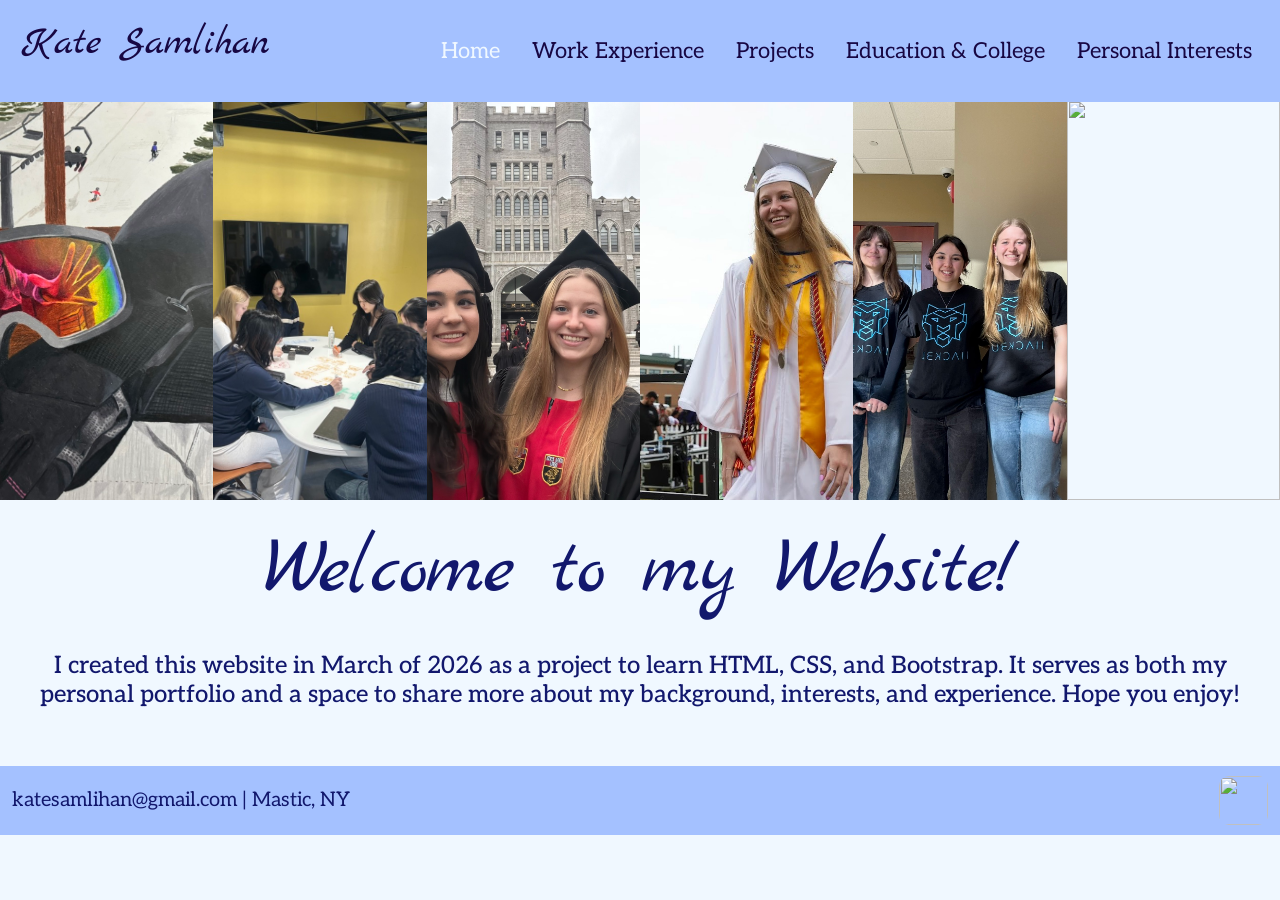
==== index.html @ 258d0478 "first commit" ====
<!DOCTYPE html>
<html>
    <head>
        <meta charset="utf-8">
        <meta http-equiv="X-UA-Compatible" content="IE=edge">
        <meta name="viewport" content="width=device-width, initial-scale=1">
    
        <!-- Bootstrap CSS -->
        <link href="https://cdn.jsdelivr.net/npm/bootstrap@5.1.3/dist/css/bootstrap.min.css" rel="stylesheet" integrity="sha384-1BmE4kWBq78iYhFldvKuhfTAU6auU8tT94WrHftjDbrCEXSU1oBoqyl2QvZ6jIW3" crossorigin="anonymous">
        <link rel="stylesheet" href="https://cdn.jsdelivr.net/npm/bootstrap-icons@1.9.1/font/bootstrap-icons.css">
    
        <!-- Bootstrap JavaScript -->
        <script src="https://cdn.jsdelivr.net/npm/bootstrap@5.1.3/dist/js/bootstrap.bundle.min.js" integrity="sha384-ka7Sk0Gln4gmtz2MlQnikT1wXgYsOg+OMhuP+IlRH9sENBO0LRn5q+8nbTov4+1p" crossorigin="anonymous"></script>
        
        <link rel="preconnect" href="https://fonts.googleapis.com">
        <link rel="preconnect" href="https://fonts.gstatic.com" crossorigin>

        <link rel="stylesheet" href="style.css">
        <link rel="stylesheet" href="https://fonts.googleapis.com/css2?family=Aleo&display=swap">
        <link href="https://fonts.googleapis.com/css2?family=Marck+Script&family=Momo+Trust+Display&family=Momo+Trust+Sans:wght@200..800&display=swap" rel="stylesheet">
        
        <title>Kate's Homepage</title>
    </head>
    
    <body>
        <nav class="navbar navbar-expand-lg navbar-light fixed-top">
            <div class="container-fluid">

                <p class="navbar-brand">Kate Samlihan</p>

                <!-- Hamburger button -->
                <button class="navbar-toggler" type="button" data-bs-toggle="collapse" data-bs-target="#navbarNav">
                    <span class="navbar-toggler-icon"></span>
                </button>

                <!-- Collapsible menu -->
                <div class="collapse navbar-collapse" id="navbarNav">
                    <ul class="navbar-nav ms-auto">
                        <li class="nav-item"><a class="nav-link active btn px-3" href="index.html">Home</a></li>
                        <li class="nav-item"><a class="nav-link btn px-3" href="work.html">Work Experience</a></li>
                        <li class="nav-item"><a class="nav-link btn px-3" href="projects.html">Projects</a></li>
                        <li class="nav-item"><a class="nav-link btn px-3" href="college.html">Education & College</a></li>
                        <li class="nav-item"><a class="nav-link btn px-3" href="interests.html">Personal Interests</a></li>
                    </ul>
                </div>
            </div>
        </nav>
        <div class="d-flex flex-column align-items-center">
            <div class="container-fluid px-0 image-bar">
            <div class="row g-0">
                <div class="col-2"><img src="ski.PNG" class="img-fluid cropped-img"></div>
                <div class="col-2"><img src="Studybuddies.PNG" class="img-fluid cropped-img"></div>
                <div class="col-2"><img src="KoreaGrad.JPG" class="img-fluid cropped-img"></div>
                <div class="col-2"><img src="Gradphoto.jpeg" class="img-fluid cropped-img"></div>
                <div class="col-2"><img src="HackBU.PNG" class="img-fluid cropped-img"></div>
                <div class="col-2"><img src="BingPhoto.png" class="img-fluid cropped-img"></div>
            </div>
            </div>
            <div class="intro">
                <br>
                <h1>Welcome to my Website!</h1>
                <br>
                <h4>I created this website in March of 2026 as a project to learn HTML, CSS, and Bootstrap. It serves as both my personal portfolio and a space to share more about my background, interests, and experience. Hope you enjoy!</h4>
                <br>
            </div>
        </div>
        
        <br>

        <footer>
            <div class="container-fluid d-flex justify-content-between align-items-center">
                <p class="mb-0">katesamlihan@gmail.com | Mastic, NY</p>
                <a href= "https://www.linkedin.com/in/katesamlihan/">
                    <img class="linkedinicon" src="https://codehs.com/uploads/a53c070977ac32128adb0f59ad2d9aee">
                </a>
            </div>
        </footer>
    </body>
    
    
</html>
---- style.css ----
body {
    padding-top: 100px;
    margin: 0;
    font-family: 'Aleo', serif;
    background-color: aliceblue;
    color: #12186d;
}

.navbar {
    background-color: #a4c1ff;
    color: #170743;
}

.navbar .nav-link {
  color: #170743 !important;
  font-size: 22px;
}

.navbar .nav-link.active, .navbar .nav-link:hover {
  color: aliceblue !important;
}

.navbar-brand{
    font-family: 'Marck Script', cursive;
    font-size: 40px;
    color: #170743;
    margin-left: 10px;
}

.cropped-img{
    width: 100%;
    height: 400px;      /* makes them equal height */
    object-fit: cover;  /* crops instead of stretching */
}

.intro {
    padding: 0 40px;
    text-align: center;
}

.intro h1, .info h1  {
    font-family: 'Marck Script', cursive;
    font-size: 80px;
}

footer {
    background-color: #a4c1ff;
    padding: 10px 0;
    font-size: 20px;
}

.linkedinicon {
    height: 49px;
    width: 49px;
    border-radius: 10px;
}

hr {
    border: none;
    border-top: 3px solid #12186d;
    background-color: #12186d;
    width: 100%;                    
    margin: 20px auto;  
}

.info {
    padding: 0 30px;
    font-size: 18px;
}

.info h2{
    font-weight: 900;
}
.info h3 {
    font-weight: 400;
    font-style: italic;
}
 .edutitle{
    font-size: 20px;
 }

 table {
    font-size: 18px;
    border-collapse: collapse;
    background-color: #e0e9fc;
    width: 100%;
 }
th{
    font-size: 20px;
    color:#12186d;
    border: 3px solid #a4c1ff;
    text-align: center;
}

td{
    border: 3px solid #a4c1ff;
    border-bottom: 3px solid #a4c1ff;
    color:#12186d;
}

figcaption{
    text-align: center;
    color:#12186d;
}

.studyimg {
    height: 500px;
    width: 450px;
}

#descript{
    font-size: 25px;
}
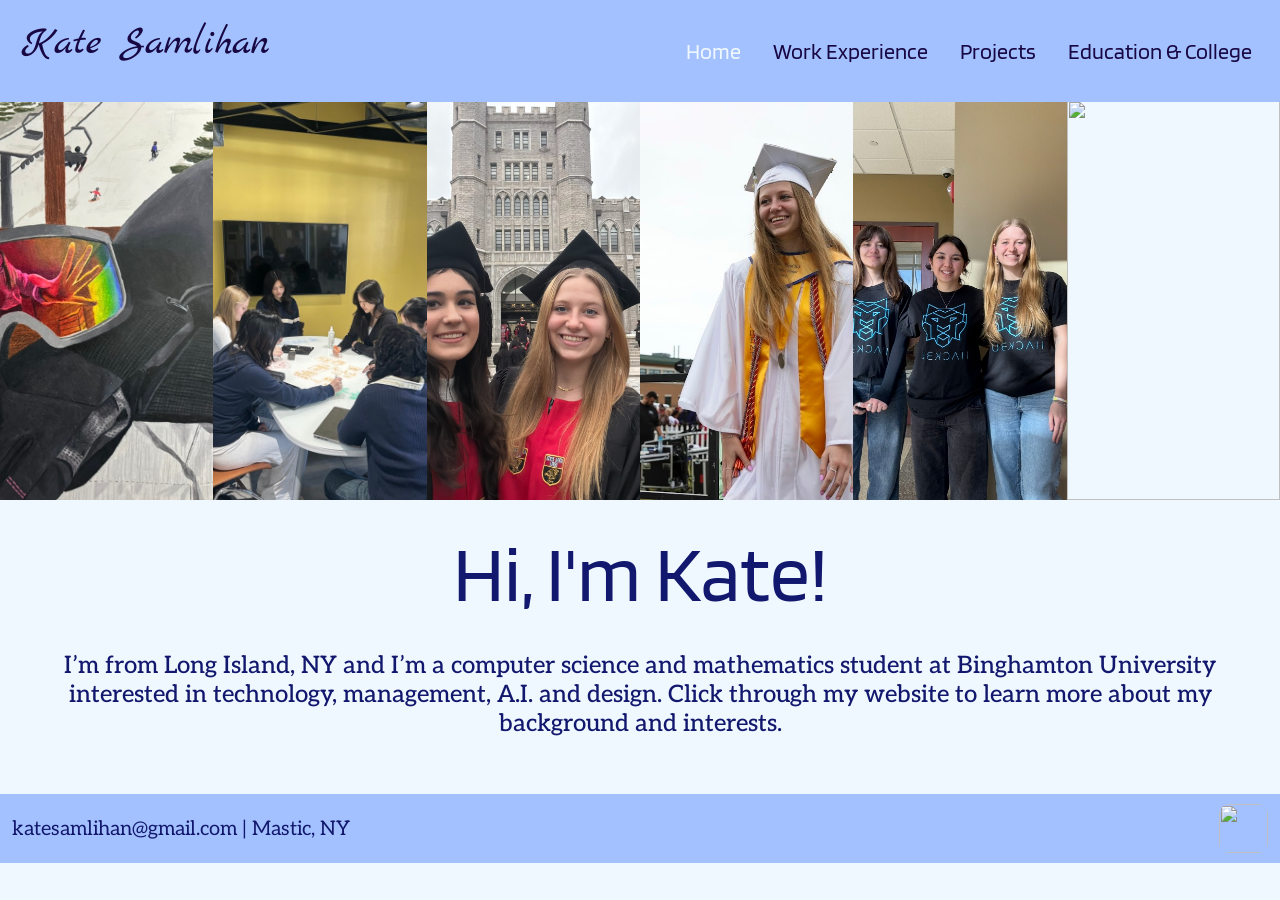
==== commit 0d899825: "End of school update" ====
--- a/index.html
+++ b/index.html
@@ -18,7 +18,7 @@
         <link rel="stylesheet" href="style.css">
         <link rel="stylesheet" href="https://fonts.googleapis.com/css2?family=Aleo&display=swap">
         <link href="https://fonts.googleapis.com/css2?family=Marck+Script&family=Momo+Trust+Display&family=Momo+Trust+Sans:wght@200..800&display=swap" rel="stylesheet">
-        
+        <link href="https://fonts.googleapis.com/css2?family=Blinker:wght@100;200;300;400;600;700;800;900&family=K2D:ital,wght@0,100;0,200;0,300;0,400;0,500;0,600;0,700;0,800;1,100;1,200;1,300;1,400;1,500;1,600;1,700;1,800&family=Kanit:ital,wght@0,100;0,200;0,300;0,400;0,500;0,600;0,700;0,800;0,900;1,100;1,200;1,300;1,400;1,500;1,600;1,700;1,800;1,900&family=Marck+Script&family=Momo+Trust+Display&family=Momo+Trust+Sans:wght@200..800&display=swap" rel="stylesheet">
         <title>Kate's Homepage</title>
     </head>
     
@@ -40,7 +40,6 @@
                         <li class="nav-item"><a class="nav-link btn px-3" href="work.html">Work Experience</a></li>
                         <li class="nav-item"><a class="nav-link btn px-3" href="projects.html">Projects</a></li>
                         <li class="nav-item"><a class="nav-link btn px-3" href="college.html">Education & College</a></li>
-                        <li class="nav-item"><a class="nav-link btn px-3" href="interests.html">Personal Interests</a></li>
                     </ul>
                 </div>
             </div>
@@ -58,9 +57,9 @@
             </div>
             <div class="intro">
                 <br>
-                <h1>Welcome to my Website!</h1>
+                <h1>Hi, I'm Kate!</h1>
                 <br>
-                <h4>I created this website in March of 2026 as a project to learn HTML, CSS, and Bootstrap. It serves as both my personal portfolio and a space to share more about my background, interests, and experience. Hope you enjoy!</h4>
+                <h4>I’m from Long Island, NY and I’m a computer science and mathematics student at Binghamton University interested in technology, management, A.I. and design. Click through my website to learn more about my background and interests.</h4>
                 <br>
             </div>
         </div>
--- a/style.css
+++ b/style.css
@@ -9,6 +9,7 @@
 .navbar {
     background-color: #a4c1ff;
     color: #170743;
+    font-family: 'Blinker', sans-serif;
 }
 
 .navbar .nav-link {
@@ -39,7 +40,7 @@
 }
 
 .intro h1, .info h1  {
-    font-family: 'Marck Script', cursive;
+    font-family: 'Blinker';
     font-size: 80px;
 }
 
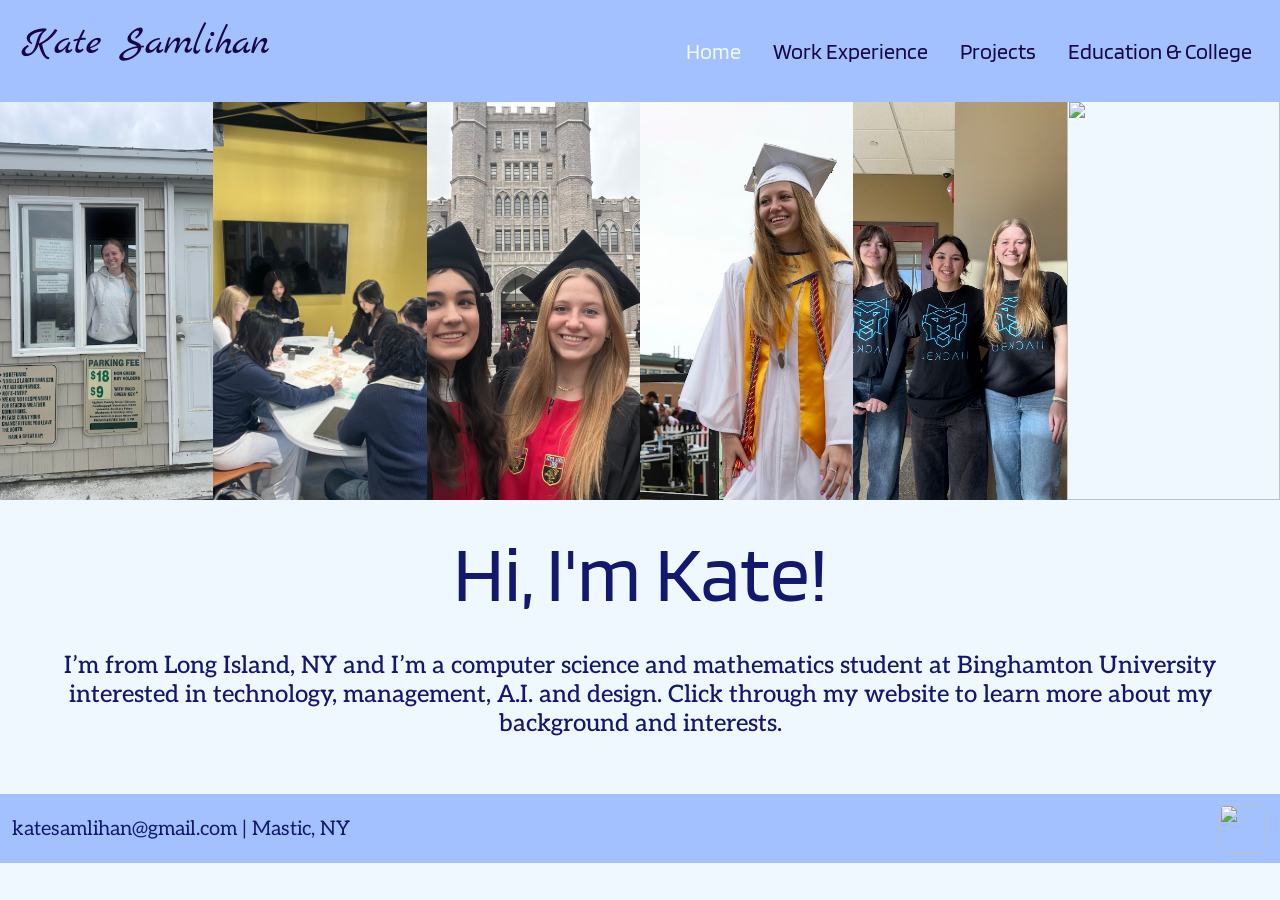
==== commit 02009b6d: "Sept commit" ====
--- a/index.html
+++ b/index.html
@@ -47,7 +47,7 @@
         <div class="d-flex flex-column align-items-center">
             <div class="container-fluid px-0 image-bar">
             <div class="row g-0">
-                <div class="col-2"><img src="ski.PNG" class="img-fluid cropped-img"></div>
+                <div class="col-2"><img src="tolls2.png" class="img-fluid cropped-img"></div>
                 <div class="col-2"><img src="Studybuddies.PNG" class="img-fluid cropped-img"></div>
                 <div class="col-2"><img src="KoreaGrad.JPG" class="img-fluid cropped-img"></div>
                 <div class="col-2"><img src="Gradphoto.jpeg" class="img-fluid cropped-img"></div>
